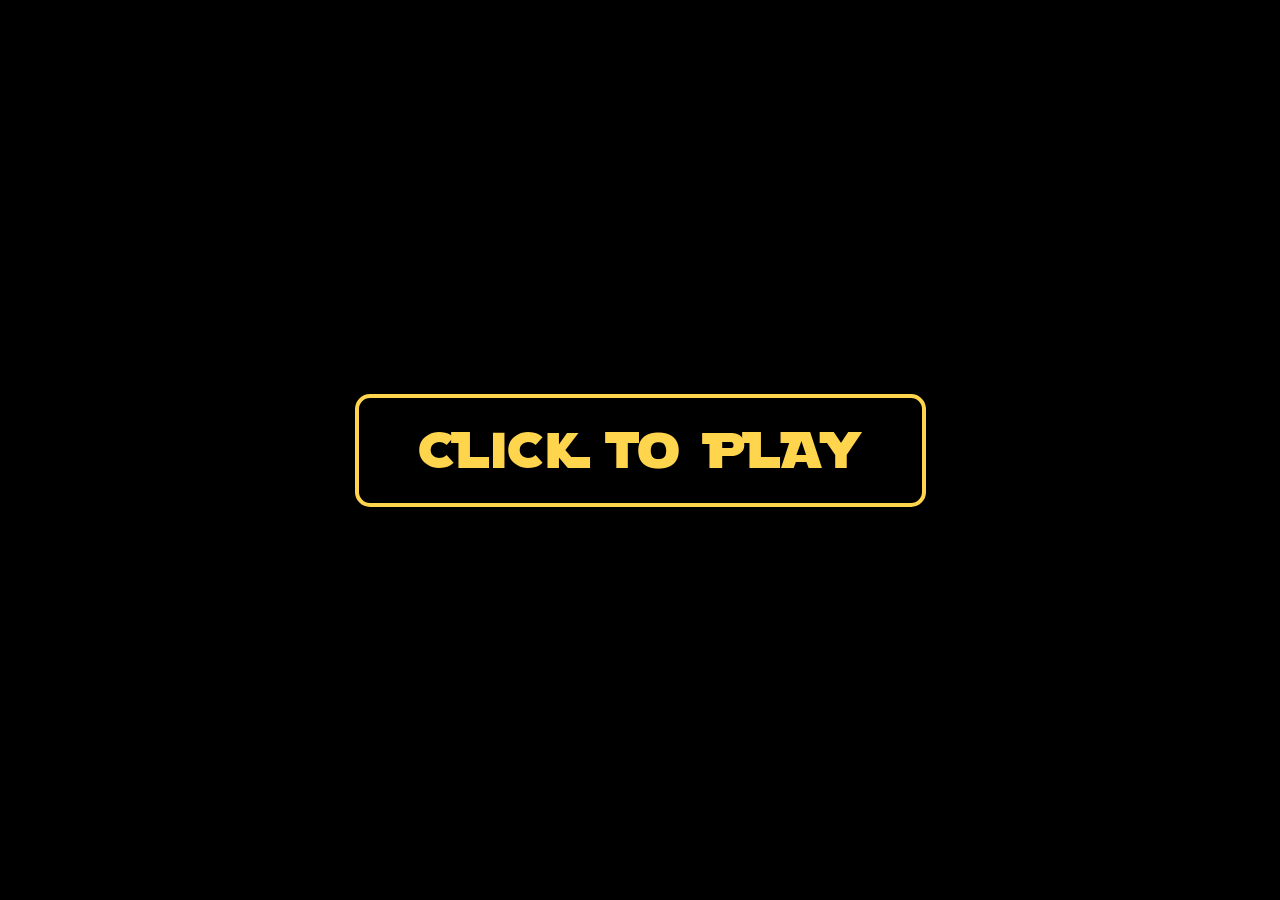
==== index.html @ 8f39fce4 "adjust youtube link timing" ====
<!DOCTYPE html>
<html lang="en">
<head>
    <meta charset="UTF-8">
    <meta name="viewport" content="width=device-width, initial-scale=1.0">
    <title>Snack Wars - Opening Crawl</title>
    <link rel="preconnect" href="https://fonts.googleapis.com">
    <link rel="preconnect" href="https://fonts.gstatic.com" crossorigin>
    <link href="https://fonts.googleapis.com/css2?family=News+Cycle:wght@400;700&display=swap" rel="stylesheet">
    <style>
        /* 
         * ANIMATION SPEED CONTROL
         * 
         * --time-factor: Controls the crawling text scroll speed
         *   - 1.0 = normal speed (default)
         *   - 0.7 = 30% faster (current setting)
         *   - 0.5 = 2x faster
         *   - 2.0 = 2x slower
         * 
         * Logo animation always stays at original speed (11s)
         * Only the text crawl is affected by this factor.
         */
        :root {
            --time-factor: 1.5;
            
            /* Logo timings - always original speed */
            --logo-duration: 11s;
            --logo-delay: 9s;
            
            /* Intro text - original speed */
            --intro-duration: 6s;
            --intro-delay: 1s;
            
            /* Crawl timings - affected by time factor */
            --crawl-duration: calc(73s * var(--time-factor));
            --crawl-delay: 16.5s;
            
            /* Ending - affected by time factor */
            --ending-duration: calc(7s * var(--time-factor));
            --ending-delay: calc(86s * var(--time-factor));
            
            /* YouTube link visibility */
            --youtube-duration: calc(65s * var(--time-factor));
            --youtube-delay: 3s;
        }

        @font-face {
            font-family: StarWars;
            src: url('./Starjedi.ttf') format('truetype');
        }

        @font-face {
            font-family: StarWarsTitle;
            src: url('./SWCrawlTitle3.ttf') format('truetype');
        }

        * {
            margin: 0;
            padding: 0;
            box-sizing: border-box;
        }

        body {
            margin: 0;
            width: 100%;
            height: 100%;
            background: url('https://kassellabs.us-east-1.linodeobjects.com/static-assets/star-wars/bg-stars.png') repeat;
            background-color: black;
            color: #ffd54e;
            font-family: 'News Cycle', sans-serif;
            overflow: hidden;
        }

        /* Play Button Screen */
        #playScreen {
            position: fixed;
            top: 0;
            left: 0;
            width: 100%;
            height: 100%;
            display: flex;
            align-items: center;
            justify-content: center;
            z-index: 100;
        }

        #playButton {
            padding: 20px 60px 30px;
            font-size: 50px;
            background-color: transparent;
            color: #ffd54e;
            border: 4px solid #ffd54e;
            border-radius: 15px;
            cursor: pointer;
            font-family: StarWars, sans-serif;
            text-transform: uppercase;
            letter-spacing: 3px;
            line-height: 1.1em;
            transition: all 0.3s ease;
        }

        #playButton:hover {
            background-color: #ffd54e;
            color: black;
            box-shadow: 0 0 20px rgba(255, 213, 78, 0.5);
        }

        /* Animation Container */
        #animationContainer {
            display: none;
            width: 100%;
            height: 100%;
        }

        body.playing #animationContainer {
            display: block;
        }

        body.playing #playScreen {
            display: none;
        }

        /* Star Wars Animation */
        .starwarsAnimation {
            position: fixed;
            top: 0;
            left: 0;
            width: 100%;
            height: 100%;
            letter-spacing: .15em;
            font-weight: 700;
            font-size: 1em;
            line-height: normal;
        }

        /* Intro Text */
        .introBackground {
            position: absolute;
            top: 0;
            left: 0;
            display: flex;
            align-items: center;
            justify-content: center;
            width: 100vw;
            height: 100vh;
            background-color: black;
            opacity: 0;
        }

        body.playing .introBackground {
            animation: introBackgroundAnimation 9s;
        }

        .intro {
            padding-right: 5%;
            padding-left: 5%;
            color: #4bd5ee;
            font-weight: 400;
            font-size: 4.5vw;
            opacity: 0;
            transform: scaleX(1.1);
        }

        body.playing .intro {
            animation: introTextAnimation var(--intro-duration) ease-out var(--intro-delay);
        }

        /* Logo */
        #logo {
            position: absolute;
            top: 50%;
            left: 50%;
            transform: translate(-50%, -50%);
            text-align: center;
            font-family: StarWars, sans-serif;
            opacity: 0;
            width: 100vw;
        }

        body.playing #logo {
            animation: logoAnimation var(--logo-duration) cubic-bezier(.11, .6, .48, .88) var(--logo-delay);
        }

        .logoSub {
            width: 100%;
        }

        #logoDefault {
            width: 100%;
            max-width: 800px;
            height: auto;
            display: none;
            margin: 0 auto;
        }

        .logoText {
            display: flex;
            flex-direction: column;
            align-items: center;
            color: black;
            text-shadow:
                -2px -2px 0 #ffd54e,
                2px -2px 0 #ffd54e,
                -2px 2px 0 #ffd54e,
                2px 2px 0 #ffd54e,
                -3px 0 0 #ffd54e,
                3px 0 0 #ffd54e,
                0 -3px 0 #ffd54e,
                0 3px 0 #ffd54e;
            letter-spacing: .18em;
            font-size: 200px;
            line-height: 1em;
            font-family: StarWars, sans-serif;
        }

        .logoText div {
            white-space: nowrap;
        }

        /* Titles/Crawl */
        #titles {
            position: absolute;
            top: auto;
            bottom: 0;
            left: 50%;
            overflow: hidden;
            margin: 0 0 0 -7.325em;
            width: 14.65em;
            height: 50em;
            text-align: justify;
            word-wrap: break-word;
            font-size: 350%;
            transform-origin: 50% 100%;
            transform: perspective(300px) rotateX(25deg);
        }

        #titles > div {
            position: absolute;
            top: 100%;
            width: 100%;
        }

        body.playing #titles > div {
            animation: titlesAnimation var(--crawl-duration) linear var(--crawl-delay) forwards;
        }

        #titles > div > p {
            margin: 1.35em 0 1.85em 0;
            line-height: 1.35em;
            backface-visibility: hidden;
        }

        .tcenter {
            margin: 1.35em 0 -1em 0;
            text-align: center;
        }

        #title {
            transform: scaleY(2);
            margin-top: 3.5em;
            margin-bottom: 1.6em;
            text-transform: uppercase;
            font-family: 'News Cycle', sans-serif;
            font-size: 210%;
            font-weight: bold;
            letter-spacing: 0.1em;
        }

        #episode {
            margin-bottom: -2em;
            font-family: StarWarsTitle, sans-serif;
            text-transform: lowercase;
            font-size: 110%;
        }

        #text {
            line-height: 1.4em;
        }

        #text p {
            margin: 1em 0;
        }

        /* Background Space */
        #backgroundSpace {
            position: absolute;
            top: 0;
            left: 0;
            width: 100%;
            height: 4100px;
            background: url('https://kassellabs.us-east-1.linodeobjects.com/static-assets/star-wars/bg-stars.png') repeat;
        }

        body.playing #backgroundSpace {
            animation: scrolldown var(--ending-duration) var(--ending-delay) forwards;
        }

        /* YouTube Link */
        #youtubeLink {
            position: fixed;
            bottom: 20px;
            right: 20px;
            z-index: 50;
            opacity: 0;
            transition: opacity 0.5s ease;
        }

        body.playing #youtubeLink {
            opacity: 1;
            animation: fadeInOut var(--youtube-duration) linear var(--youtube-delay) forwards;
        }

        #youtubeLink a {
            display: flex;
            align-items: center;
            gap: 10px;
            color: #ff0000;
            text-decoration: none;
            font-size: 16px;
            background: rgba(0, 0, 0, 0.8);
            padding: 10px 15px;
            border-radius: 5px;
            border: 2px solid #ff0000;
            transition: all 0.3s ease;
        }

        #youtubeLink a:hover {
            background: #ff0000;
            color: white;
        }

        #youtubeLink svg {
            width: 24px;
            height: 24px;
        }

        /* End Screen */
        #endScreen {
            position: fixed;
            top: 0;
            left: 0;
            width: 100%;
            height: 100%;
            display: flex;
            align-items: center;
            justify-content: center;
            z-index: 60;
            opacity: 0;
            pointer-events: none;
        }

        body.playing #endScreen {
            animation: fadeIn 2s ease calc(var(--crawl-delay) + var(--crawl-duration)) forwards;
            pointer-events: auto;
        }

        #endScreen a {
            display: flex;
            flex-direction: column;
            align-items: center;
            gap: 20px;
            color: #ff0000;
            text-decoration: none;
            background: rgba(0, 0, 0, 0.9);
            padding: 60px 80px;
            border-radius: 20px;
            border: 4px solid #ff0000;
            transition: all 0.3s ease;
        }

        #endScreen a:hover {
            background: #ff0000;
            color: white;
            transform: scale(1.05);
        }

        .endScreenText {
            font-size: 48px;
            font-weight: bold;
            font-family: 'News Cycle', sans-serif;
        }

        .endScreenSubtext {
            font-size: 36px;
            font-family: 'News Cycle', sans-serif;
        }

        #endScreen svg {
            width: 80px;
            height: 80px;
            margin-top: 20px;
        }

        @keyframes fadeIn {
            0% { opacity: 0; }
            100% { opacity: 1; }
        }

        /* Animations */
        @keyframes introTextAnimation {
            0% { opacity: 0; }
            20% { opacity: 1; }
            90% { opacity: 1; }
            100% { opacity: 0; }
        }

        @keyframes introBackgroundAnimation {
            0% { opacity: 1; }
            100% { opacity: 1; }
        }

        @keyframes logoAnimation {
            0% {
                transform: translate(-50%, -50%) scale(2.2);
                opacity: 1;
            }
            95% { opacity: 1; }
            100% {
                transform: translate(-50%, -50%) scale(0.01);
                opacity: 0;
            }
        }

        @keyframes titlesAnimation {
            0% {
                top: 100%;
                opacity: 1;
            }
            100% {
                top: -200%;
                opacity: 1;
            }
        }

        @keyframes scrolldown {
            0% { transform: translateY(0); }
            100% { transform: translateY(-2200px); }
        }

        @keyframes fadeInOut {
            0% { opacity: 0; }
            5% { opacity: 1; }
            95% { opacity: 1; }
            100% { opacity: 0; }
        }

        /* Mobile Responsive */
        @media only screen and (max-device-width: 500px) {
            .intro {
                font-size: 6vw;
            }

            .logoText {
                font-size: 100px;
            }

            #titles {
                bottom: 33%;
                left: 52.5%;
                font-size: 200%;
            }

            #playButton {
                padding: 12px 30px 20px;
                font-size: 40px;
            }

            #youtubeLink {
                bottom: 10px;
                right: 10px;
            }

            #youtubeLink a {
                font-size: 14px;
                padding: 8px 12px;
            }
        }
    </style>
</head>
<body>
    <!-- Play Screen -->
    <div id="playScreen">
        <button id="playButton">Click to Play</button>
    </div>

    <!-- Animation Container -->
    <div id="animationContainer">
        <article class="starwarsAnimation">
            <div id="backgroundSpace"></div>

            <div class="introBackground">
                <div id="intro" class="intro">
                    A long time ago in a galaxy far,<br>far away....
                </div>
            </div>

            <div id="logo">
                <img id="logoDefault" class="logoSub" src="./logo.svg" alt="Star Wars Logo"/>
                <div class="logoSub logoText">
                    <div>SNACK</div>
                    <div>WARS</div>
                </div>
            </div>

            <div id="titles">
                <div>
                    <p id="episode" class="tcenter">PART I</p>
                    <p id="title" class="tcenter">THE SNACK WARS</p>
                    <div id="text">
                        <p>Turmoil has engulfed the Snack Kingdoms. The Goldfish King has declared war on the Pretzel King, gathering his knights, the fearsome Reese's Pumpkins.</p>
                        <p>The Pretzel King, ruler of the Cookie armies, has assembled his warriors for battle. Two mighty monarchs prepare for sweet and savory combat.</p>
                        <p>As the first skirmish rages, the Cookies defeat the Pumpkins in the grinder of defeat. The Goldfish King retreats to his castle, only to be driven out by the Cookie forces.</p>
                        <p>Both kings have lost their palaces and must seek new warriors to continue the conflict. The Goldfish King finds an ally in the mysterious tape, while the Pretzel King takes refuge in the toy toilet.</p>
                        <p>Who will find their warriors first? And who will win the war?</p>
                    </div>
                </div>
            </div>
        </article>
    </div>

    <!-- YouTube Link -->
    <div id="youtubeLink">
        <a href="https://www.youtube.com/watch?v=jm6W73ZbYTg" target="_blank" rel="noopener noreferrer">
            <svg viewBox="0 0 24 24" fill="currentColor">
                <path d="M23.498 6.186a3.016 3.016 0 0 0-2.122-2.136C19.505 3.545 12 3.545 12 3.545s-7.505 0-9.377.505A3.017 3.017 0 0 0 .502 6.186C0 8.07 0 12 0 12s0 3.93.502 5.814a3.016 3.016 0 0 0 2.122 2.136c1.871.505 9.376.505 9.376.505s7.505 0 9.377-.505a3.015 3.015 0 0 0 2.122-2.136C24 15.93 24 12 24 12s0-3.93-.502-5.814zM9.545 15.568V8.432L15.818 12l-6.273 3.568z"/>
            </svg>
            <span>Watch "The Snack Wars, Part 1!"</span>
        </a>
    </div>

    <!-- End Screen YouTube Link -->
    <div id="endScreen">
        <a href="https://www.youtube.com/watch?v=jm6W73ZbYTg" target="_blank" rel="noopener noreferrer">
            <div class="endScreenText">Watch the full video</div>
            <div class="endScreenSubtext">"The Snack Wars, Part 1"</div>
            <svg viewBox="0 0 24 24" fill="currentColor">
                <path d="M23.498 6.186a3.016 3.016 0 0 0-2.122-2.136C19.505 3.545 12 3.545 12 3.545s-7.505 0-9.377.505A3.017 3.017 0 0 0 .502 6.186C0 8.07 0 12 0 12s0 3.93.502 5.814a3.016 3.016 0 0 0 2.122 2.136c1.871.505 9.376.505 9.376.505s7.505 0 9.377-.505a3.015 3.015 0 0 0 2.122-2.136C24 15.93 24 12 24 12s0-3.93-.502-5.814zM9.545 15.568V8.432L15.818 12l-6.273 3.568z"/>
            </svg>
        </a>
    </div>

    <!-- Audio -->
    <audio id="themeAudio" preload="auto">
        <source src="https://kassellabs.us-east-1.linodeobjects.com/static-assets/star-wars/tfa.ogg" type="audio/ogg" />
        <source src="https://kassellabs.us-east-1.linodeobjects.com/static-assets/star-wars/tfa.mp3" type="audio/mpeg" />
    </audio>

    <script>
        document.getElementById('playButton').addEventListener('click', function() {
            document.body.classList.add('playing');
            const audio = document.getElementById('themeAudio');
            audio.currentTime = 0;
            audio.play().catch(function(error) {
                console.log('Audio playback failed:', error);
            });
        });

        // Allow restarting by clicking during playback
        document.addEventListener('keydown', function(e) {
            if (e.key === 'Escape' || e.key === ' ') {
                document.body.classList.remove('playing');
                const audio = document.getElementById('themeAudio');
                audio.pause();
                audio.currentTime = 0;
            }
        });
    </script>
</body>
</html>
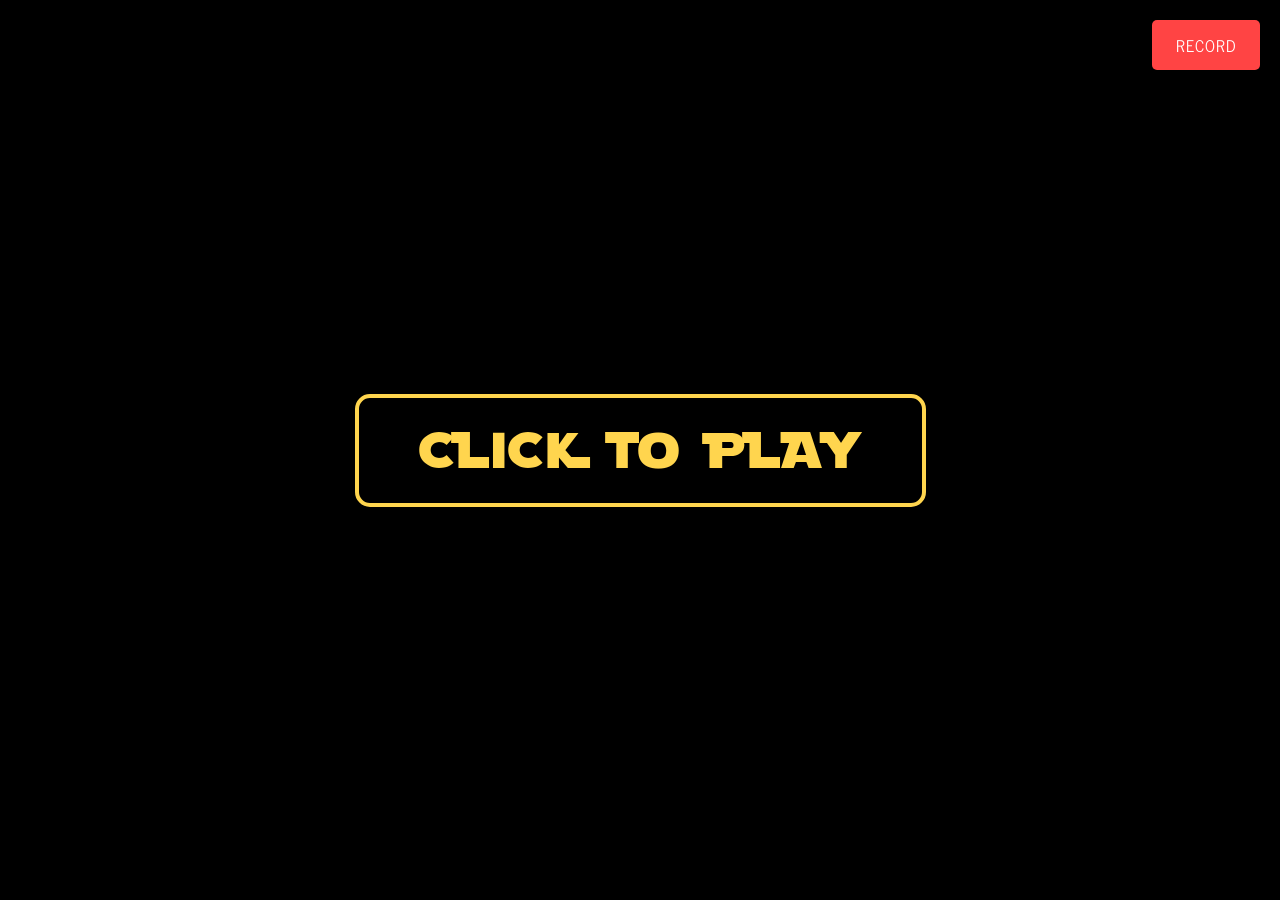
==== commit a956a04b: "Have recording working" ====
--- a/index.html
+++ b/index.html
@@ -7,481 +7,18 @@
     <link rel="preconnect" href="https://fonts.googleapis.com">
     <link rel="preconnect" href="https://fonts.gstatic.com" crossorigin>
     <link href="https://fonts.googleapis.com/css2?family=News+Cycle:wght@400;700&display=swap" rel="stylesheet">
-    <style>
-        /* 
-         * ANIMATION SPEED CONTROL
-         * 
-         * --time-factor: Controls the crawling text scroll speed
-         *   - 1.0 = normal speed (default)
-         *   - 0.7 = 30% faster (current setting)
-         *   - 0.5 = 2x faster
-         *   - 2.0 = 2x slower
-         * 
-         * Logo animation always stays at original speed (11s)
-         * Only the text crawl is affected by this factor.
-         */
-        :root {
-            --time-factor: 1.5;
-            
-            /* Logo timings - always original speed */
-            --logo-duration: 11s;
-            --logo-delay: 9s;
-            
-            /* Intro text - original speed */
-            --intro-duration: 6s;
-            --intro-delay: 1s;
-            
-            /* Crawl timings - affected by time factor */
-            --crawl-duration: calc(73s * var(--time-factor));
-            --crawl-delay: 16.5s;
-            
-            /* Ending - affected by time factor */
-            --ending-duration: calc(7s * var(--time-factor));
-            --ending-delay: calc(86s * var(--time-factor));
-            
-            /* YouTube link visibility */
-            --youtube-duration: calc(65s * var(--time-factor));
-            --youtube-delay: 3s;
-        }
-
-        @font-face {
-            font-family: StarWars;
-            src: url('./Starjedi.ttf') format('truetype');
-        }
-
-        @font-face {
-            font-family: StarWarsTitle;
-            src: url('./SWCrawlTitle3.ttf') format('truetype');
-        }
-
-        * {
-            margin: 0;
-            padding: 0;
-            box-sizing: border-box;
-        }
-
-        body {
-            margin: 0;
-            width: 100%;
-            height: 100%;
-            background: url('https://kassellabs.us-east-1.linodeobjects.com/static-assets/star-wars/bg-stars.png') repeat;
-            background-color: black;
-            color: #ffd54e;
-            font-family: 'News Cycle', sans-serif;
-            overflow: hidden;
-        }
-
-        /* Play Button Screen */
-        #playScreen {
-            position: fixed;
-            top: 0;
-            left: 0;
-            width: 100%;
-            height: 100%;
-            display: flex;
-            align-items: center;
-            justify-content: center;
-            z-index: 100;
-        }
-
-        #playButton {
-            padding: 20px 60px 30px;
-            font-size: 50px;
-            background-color: transparent;
-            color: #ffd54e;
-            border: 4px solid #ffd54e;
-            border-radius: 15px;
-            cursor: pointer;
-            font-family: StarWars, sans-serif;
-            text-transform: uppercase;
-            letter-spacing: 3px;
-            line-height: 1.1em;
-            transition: all 0.3s ease;
-        }
-
-        #playButton:hover {
-            background-color: #ffd54e;
-            color: black;
-            box-shadow: 0 0 20px rgba(255, 213, 78, 0.5);
-        }
-
-        /* Animation Container */
-        #animationContainer {
-            display: none;
-            width: 100%;
-            height: 100%;
-        }
-
-        body.playing #animationContainer {
-            display: block;
-        }
-
-        body.playing #playScreen {
-            display: none;
-        }
-
-        /* Star Wars Animation */
-        .starwarsAnimation {
-            position: fixed;
-            top: 0;
-            left: 0;
-            width: 100%;
-            height: 100%;
-            letter-spacing: .15em;
-            font-weight: 700;
-            font-size: 1em;
-            line-height: normal;
-        }
-
-        /* Intro Text */
-        .introBackground {
-            position: absolute;
-            top: 0;
-            left: 0;
-            display: flex;
-            align-items: center;
-            justify-content: center;
-            width: 100vw;
-            height: 100vh;
-            background-color: black;
-            opacity: 0;
-        }
-
-        body.playing .introBackground {
-            animation: introBackgroundAnimation 9s;
-        }
-
-        .intro {
-            padding-right: 5%;
-            padding-left: 5%;
-            color: #4bd5ee;
-            font-weight: 400;
-            font-size: 4.5vw;
-            opacity: 0;
-            transform: scaleX(1.1);
-        }
-
-        body.playing .intro {
-            animation: introTextAnimation var(--intro-duration) ease-out var(--intro-delay);
-        }
-
-        /* Logo */
-        #logo {
-            position: absolute;
-            top: 50%;
-            left: 50%;
-            transform: translate(-50%, -50%);
-            text-align: center;
-            font-family: StarWars, sans-serif;
-            opacity: 0;
-            width: 100vw;
-        }
-
-        body.playing #logo {
-            animation: logoAnimation var(--logo-duration) cubic-bezier(.11, .6, .48, .88) var(--logo-delay);
-        }
-
-        .logoSub {
-            width: 100%;
-        }
-
-        #logoDefault {
-            width: 100%;
-            max-width: 800px;
-            height: auto;
-            display: none;
-            margin: 0 auto;
-        }
-
-        .logoText {
-            display: flex;
-            flex-direction: column;
-            align-items: center;
-            color: black;
-            text-shadow:
-                -2px -2px 0 #ffd54e,
-                2px -2px 0 #ffd54e,
-                -2px 2px 0 #ffd54e,
-                2px 2px 0 #ffd54e,
-                -3px 0 0 #ffd54e,
-                3px 0 0 #ffd54e,
-                0 -3px 0 #ffd54e,
-                0 3px 0 #ffd54e;
-            letter-spacing: .18em;
-            font-size: 200px;
-            line-height: 1em;
-            font-family: StarWars, sans-serif;
-        }
-
-        .logoText div {
-            white-space: nowrap;
-        }
-
-        /* Titles/Crawl */
-        #titles {
-            position: absolute;
-            top: auto;
-            bottom: 0;
-            left: 50%;
-            overflow: hidden;
-            margin: 0 0 0 -7.325em;
-            width: 14.65em;
-            height: 50em;
-            text-align: justify;
-            word-wrap: break-word;
-            font-size: 350%;
-            transform-origin: 50% 100%;
-            transform: perspective(300px) rotateX(25deg);
-        }
-
-        #titles > div {
-            position: absolute;
-            top: 100%;
-            width: 100%;
-        }
-
-        body.playing #titles > div {
-            animation: titlesAnimation var(--crawl-duration) linear var(--crawl-delay) forwards;
-        }
-
-        #titles > div > p {
-            margin: 1.35em 0 1.85em 0;
-            line-height: 1.35em;
-            backface-visibility: hidden;
-        }
-
-        .tcenter {
-            margin: 1.35em 0 -1em 0;
-            text-align: center;
-        }
-
-        #title {
-            transform: scaleY(2);
-            margin-top: 3.5em;
-            margin-bottom: 1.6em;
-            text-transform: uppercase;
-            font-family: 'News Cycle', sans-serif;
-            font-size: 210%;
-            font-weight: bold;
-            letter-spacing: 0.1em;
-        }
-
-        #episode {
-            margin-bottom: -2em;
-            font-family: StarWarsTitle, sans-serif;
-            text-transform: lowercase;
-            font-size: 110%;
-        }
-
-        #text {
-            line-height: 1.4em;
-        }
-
-        #text p {
-            margin: 1em 0;
-        }
-
-        /* Background Space */
-        #backgroundSpace {
-            position: absolute;
-            top: 0;
-            left: 0;
-            width: 100%;
-            height: 4100px;
-            background: url('https://kassellabs.us-east-1.linodeobjects.com/static-assets/star-wars/bg-stars.png') repeat;
-        }
-
-        body.playing #backgroundSpace {
-            animation: scrolldown var(--ending-duration) var(--ending-delay) forwards;
-        }
-
-        /* YouTube Link */
-        #youtubeLink {
-            position: fixed;
-            bottom: 20px;
-            right: 20px;
-            z-index: 50;
-            opacity: 0;
-            transition: opacity 0.5s ease;
-        }
-
-        body.playing #youtubeLink {
-            opacity: 1;
-            animation: fadeInOut var(--youtube-duration) linear var(--youtube-delay) forwards;
-        }
-
-        #youtubeLink a {
-            display: flex;
-            align-items: center;
-            gap: 10px;
-            color: #ff0000;
-            text-decoration: none;
-            font-size: 16px;
-            background: rgba(0, 0, 0, 0.8);
-            padding: 10px 15px;
-            border-radius: 5px;
-            border: 2px solid #ff0000;
-            transition: all 0.3s ease;
-        }
-
-        #youtubeLink a:hover {
-            background: #ff0000;
-            color: white;
-        }
-
-        #youtubeLink svg {
-            width: 24px;
-            height: 24px;
-        }
-
-        /* End Screen */
-        #endScreen {
-            position: fixed;
-            top: 0;
-            left: 0;
-            width: 100%;
-            height: 100%;
-            display: flex;
-            align-items: center;
-            justify-content: center;
-            z-index: 60;
-            opacity: 0;
-            pointer-events: none;
-        }
-
-        body.playing #endScreen {
-            animation: fadeIn 2s ease calc(var(--crawl-delay) + var(--crawl-duration)) forwards;
-            pointer-events: auto;
-        }
-
-        #endScreen a {
-            display: flex;
-            flex-direction: column;
-            align-items: center;
-            gap: 20px;
-            color: #ff0000;
-            text-decoration: none;
-            background: rgba(0, 0, 0, 0.9);
-            padding: 60px 80px;
-            border-radius: 20px;
-            border: 4px solid #ff0000;
-            transition: all 0.3s ease;
-        }
-
-        #endScreen a:hover {
-            background: #ff0000;
-            color: white;
-            transform: scale(1.05);
-        }
-
-        .endScreenText {
-            font-size: 48px;
-            font-weight: bold;
-            font-family: 'News Cycle', sans-serif;
-        }
-
-        .endScreenSubtext {
-            font-size: 36px;
-            font-family: 'News Cycle', sans-serif;
-        }
-
-        #endScreen svg {
-            width: 80px;
-            height: 80px;
-            margin-top: 20px;
-        }
-
-        @keyframes fadeIn {
-            0% { opacity: 0; }
-            100% { opacity: 1; }
-        }
-
-        /* Animations */
-        @keyframes introTextAnimation {
-            0% { opacity: 0; }
-            20% { opacity: 1; }
-            90% { opacity: 1; }
-            100% { opacity: 0; }
-        }
-
-        @keyframes introBackgroundAnimation {
-            0% { opacity: 1; }
-            100% { opacity: 1; }
-        }
-
-        @keyframes logoAnimation {
-            0% {
-                transform: translate(-50%, -50%) scale(2.2);
-                opacity: 1;
-            }
-            95% { opacity: 1; }
-            100% {
-                transform: translate(-50%, -50%) scale(0.01);
-                opacity: 0;
-            }
-        }
-
-        @keyframes titlesAnimation {
-            0% {
-                top: 100%;
-                opacity: 1;
-            }
-            100% {
-                top: -200%;
-                opacity: 1;
-            }
-        }
-
-        @keyframes scrolldown {
-            0% { transform: translateY(0); }
-            100% { transform: translateY(-2200px); }
-        }
-
-        @keyframes fadeInOut {
-            0% { opacity: 0; }
-            5% { opacity: 1; }
-            95% { opacity: 1; }
-            100% { opacity: 0; }
-        }
-
-        /* Mobile Responsive */
-        @media only screen and (max-device-width: 500px) {
-            .intro {
-                font-size: 6vw;
-            }
-
-            .logoText {
-                font-size: 100px;
-            }
-
-            #titles {
-                bottom: 33%;
-                left: 52.5%;
-                font-size: 200%;
-            }
-
-            #playButton {
-                padding: 12px 30px 20px;
-                font-size: 40px;
-            }
-
-            #youtubeLink {
-                bottom: 10px;
-                right: 10px;
-            }
-
-            #youtubeLink a {
-                font-size: 14px;
-                padding: 8px 12px;
-            }
-        }
-    </style>
+    <link rel="stylesheet" href="styles/variables.css">
+    <link rel="stylesheet" href="styles/animations.css">
+    <link rel="stylesheet" href="styles/main.css">
 </head>
 <body>
     <!-- Play Screen -->
     <div id="playScreen">
         <button id="playButton">Click to Play</button>
     </div>
+
+    <!-- Record Button -->
+    <button id="recordButton" class="record-button">Record</button>
 
     <!-- Animation Container -->
     <div id="animationContainer">
@@ -495,7 +32,7 @@
             </div>
 
             <div id="logo">
-                <img id="logoDefault" class="logoSub" src="./logo.svg" alt="Star Wars Logo"/>
+                <img id="logoDefault" class="logoSub" src="./static/logo.svg" alt="Star Wars Logo"/>
                 <div class="logoSub logoText">
                     <div>SNACK</div>
                     <div>WARS</div>
@@ -545,25 +82,6 @@
         <source src="https://kassellabs.us-east-1.linodeobjects.com/static-assets/star-wars/tfa.mp3" type="audio/mpeg" />
     </audio>
 
-    <script>
-        document.getElementById('playButton').addEventListener('click', function() {
-            document.body.classList.add('playing');
-            const audio = document.getElementById('themeAudio');
-            audio.currentTime = 0;
-            audio.play().catch(function(error) {
-                console.log('Audio playback failed:', error);
-            });
-        });
-
-        // Allow restarting by clicking during playback
-        document.addEventListener('keydown', function(e) {
-            if (e.key === 'Escape' || e.key === ' ') {
-                document.body.classList.remove('playing');
-                const audio = document.getElementById('themeAudio');
-                audio.pause();
-                audio.currentTime = 0;
-            }
-        });
-    </script>
+    <script src="js/main.js"></script>
 </body>
 </html>
--- a/styles/variables.css
+++ b/styles/variables.css
@@ -0,0 +1,37 @@
+:root {
+    /* 
+     * ANIMATION SPEED CONTROL
+     * 
+     * --time-factor: Controls the crawling text scroll speed
+     *   - 1.0 = normal speed (default)
+     *   - 0.7 = 30% faster (current setting)
+     *   - 0.5 = 2x faster
+     *   - 2.0 = 2x slower
+     * 
+     * Logo animation always stays at original speed (11s)
+     * Only the text crawl is affected by this factor.
+     */
+    --time-factor: 1.5;
+
+    /* use this for testing */
+    /* --time-factor: 0.2; */
+    
+    /* Logo timings - always original speed */
+    --logo-duration: 11s;
+    --logo-delay: 9s;
+    
+    /* Intro text - original speed */
+    --intro-duration: 6s;
+    --intro-delay: 1s;
+    
+    /* Crawl timings - affected by time factor */
+    --crawl-duration: calc(73s * var(--time-factor));
+    --crawl-delay: 16.5s;
+    
+    /* Ending - affected by time factor */
+    --ending-duration: calc(7s * var(--time-factor));
+    --ending-delay: calc(86s * var(--time-factor));
+    
+    /* End screen fade-in - starts 5s before crawl ends */
+    --end-screen-delay: calc(var(--crawl-delay) + var(--crawl-duration) - (28.5s * var(--time-factor)));
+}
--- a/styles/animations.css
+++ b/styles/animations.css
@@ -0,0 +1,76 @@
+/* Animation Keyframes */
+
+@keyframes introTextAnimation {
+    0% { opacity: 0; }
+    20% { opacity: 1; }
+    90% { opacity: 1; }
+    100% { opacity: 0; }
+}
+
+@keyframes introBackgroundAnimation {
+    0% { opacity: 1; }
+    100% { opacity: 1; }
+}
+
+@keyframes logoAnimation {
+    0% {
+        transform: translate(-50%, -50%) scale(2.2);
+        opacity: 1;
+    }
+    95% { opacity: 1; }
+    100% {
+        transform: translate(-50%, -50%) scale(0.01);
+        opacity: 0;
+    }
+}
+
+@keyframes titlesAnimation {
+    0% {
+        top: 100%;
+        opacity: 1;
+    }
+    100% {
+        top: -200%;
+        opacity: 1;
+    }
+}
+
+@keyframes scrolldown {
+    0% { transform: translateY(0); }
+    100% { transform: translateY(-2200px); }
+}
+
+@keyframes fadeInScreen {
+    0% { opacity: 0; pointer-events: none; }
+    100% { opacity: 1; pointer-events: auto; }
+}
+
+/* Animation triggers - these apply when body has 'playing' class */
+
+body.playing .introBackground {
+    animation: introBackgroundAnimation 9s;
+}
+
+body.playing .intro {
+    animation: introTextAnimation var(--intro-duration) ease-out var(--intro-delay);
+}
+
+body.playing #logo {
+    animation: logoAnimation var(--logo-duration) cubic-bezier(.11, .6, .48, .88) var(--logo-delay);
+}
+
+body.playing #titles > div {
+    animation: titlesAnimation var(--crawl-duration) linear var(--crawl-delay) forwards;
+}
+
+body.playing #backgroundSpace {
+    animation: scrolldown var(--ending-duration) var(--ending-delay) forwards;
+}
+
+body.playing #youtubeLink {
+    opacity: 1;
+}
+
+body.playing #endScreen {
+    animation: fadeInScreen 2s ease var(--end-screen-delay) forwards;
+}
--- a/styles/main.css
+++ b/styles/main.css
@@ -0,0 +1,409 @@
+/* Main Styles - Star Wars Opening Crawl */
+
+/* Record Button - positioned outside recording area */
+.record-button {
+    position: fixed;
+    top: 20px;
+    right: 20px;
+    z-index: 200;
+    padding: 12px 24px;
+    font-size: 16px;
+    background-color: #ff4444;
+    color: white;
+    border: none;
+    border-radius: 5px;
+    cursor: pointer;
+    font-family: 'News Cycle', sans-serif;
+    text-transform: uppercase;
+    letter-spacing: 1px;
+    transition: all 0.3s ease;
+}
+
+.record-button:hover {
+    background-color: #ff6666;
+    transform: scale(1.05);
+}
+
+.record-button.recording {
+    background-color: #ff0000;
+    animation: pulse 1s infinite;
+}
+
+.record-button.hidden {
+    opacity: 0;
+    pointer-events: none;
+}
+
+@keyframes pulse {
+    0%, 100% { opacity: 1; }
+    50% { opacity: 0.7; }
+}
+
+@import url('variables.css');
+@import url('animations.css');
+
+@font-face {
+    font-family: StarWars;
+    src: url('../static/Starjedi.ttf') format('truetype');
+}
+
+@font-face {
+    font-family: StarWarsTitle;
+    src: url('../static/SWCrawlTitle3.ttf') format('truetype');
+}
+
+* {
+    margin: 0;
+    padding: 0;
+    box-sizing: border-box;
+}
+
+body {
+    margin: 0;
+    width: 100%;
+    height: 100%;
+    background: url('./static/bg-stars.png') repeat;
+    background-color: black;
+    color: #ffd54e;
+    font-family: 'News Cycle', sans-serif;
+    overflow: hidden;
+}
+
+/* Play Button Screen */
+#playScreen {
+    position: fixed;
+    top: 0;
+    left: 0;
+    width: 100%;
+    height: 100%;
+    display: flex;
+    align-items: center;
+    justify-content: center;
+    z-index: 100;
+}
+
+#playButton {
+    padding: 20px 60px 30px;
+    font-size: 50px;
+    background-color: transparent;
+    color: #ffd54e;
+    border: 4px solid #ffd54e;
+    border-radius: 15px;
+    cursor: pointer;
+    font-family: StarWars, sans-serif;
+    text-transform: uppercase;
+    letter-spacing: 3px;
+    line-height: 1.1em;
+    transition: all 0.3s ease;
+}
+
+#playButton:hover {
+    background-color: #ffd54e;
+    color: black;
+    box-shadow: 0 0 20px rgba(255, 213, 78, 0.5);
+}
+
+/* Animation Container */
+#animationContainer {
+    display: none;
+    width: 100%;
+    height: 100%;
+}
+
+body.playing #animationContainer {
+    display: block;
+}
+
+body.playing #playScreen {
+    display: none;
+}
+
+/* Star Wars Animation */
+.starwarsAnimation {
+    position: fixed;
+    top: 0;
+    left: 0;
+    width: 100%;
+    height: 100%;
+    letter-spacing: .15em;
+    font-weight: 700;
+    font-size: 1em;
+    line-height: normal;
+}
+
+/* Intro Text */
+.introBackground {
+    position: absolute;
+    top: 0;
+    left: 0;
+    display: flex;
+    align-items: center;
+    justify-content: center;
+    width: 100vw;
+    height: 100vh;
+    background-color: black;
+    opacity: 0;
+}
+
+.intro {
+    padding-right: 5%;
+    padding-left: 5%;
+    color: #4bd5ee;
+    font-weight: 400;
+    font-size: 4.5vw;
+    opacity: 0;
+    transform: scaleX(1.1);
+}
+
+/* Logo */
+#logo {
+    position: absolute;
+    top: 50%;
+    left: 50%;
+    transform: translate(-50%, -50%);
+    text-align: center;
+    font-family: StarWars, sans-serif;
+    opacity: 0;
+    width: 100vw;
+}
+
+.logoSub {
+    width: 100%;
+}
+
+#logoDefault {
+    width: 100%;
+    max-width: 800px;
+    height: auto;
+    display: none;
+    margin: 0 auto;
+}
+
+.logoText {
+    display: flex;
+    flex-direction: column;
+    align-items: center;
+    color: black;
+    text-shadow:
+        -2px -2px 0 #ffd54e,
+        2px -2px 0 #ffd54e,
+        -2px 2px 0 #ffd54e,
+        2px 2px 0 #ffd54e,
+        -3px 0 0 #ffd54e,
+        3px 0 0 #ffd54e,
+        0 -3px 0 #ffd54e,
+        0 3px 0 #ffd54e;
+    letter-spacing: .18em;
+    font-size: 200px;
+    line-height: 1em;
+    font-family: StarWars, sans-serif;
+}
+
+.logoText div {
+    white-space: nowrap;
+}
+
+/* Titles/Crawl */
+#titles {
+    position: absolute;
+    top: auto;
+    bottom: 0;
+    left: 50%;
+    overflow: hidden;
+    margin: 0 0 0 -7.325em;
+    width: 14.65em;
+    height: 50em;
+    text-align: justify;
+    word-wrap: break-word;
+    font-size: 350%;
+    transform-origin: 50% 100%;
+    transform: perspective(300px) rotateX(25deg);
+}
+
+#titles > div {
+    position: absolute;
+    top: 100%;
+    width: 100%;
+}
+
+#titles > div > p {
+    margin: 1.35em 0 1.85em 0;
+    line-height: 1.35em;
+    backface-visibility: hidden;
+}
+
+.tcenter {
+    margin: 1.35em 0 -1em 0;
+    text-align: center;
+}
+
+#title {
+    transform: scaleY(2);
+    margin-top: 3.5em;
+    margin-bottom: 1.6em;
+    text-transform: uppercase;
+    font-family: 'News Cycle', sans-serif;
+    font-size: 210%;
+    font-weight: bold;
+    letter-spacing: 0.1em;
+}
+
+#episode {
+    margin-bottom: -2em;
+    font-family: StarWarsTitle, sans-serif;
+    text-transform: lowercase;
+    font-size: 110%;
+}
+
+#text {
+    line-height: 1.4em;
+}
+
+#text p {
+    margin: 1em 0;
+}
+
+/* Background Space */
+#backgroundSpace {
+    position: absolute;
+    top: 0;
+    left: 0;
+    width: 100%;
+    height: 4100px;
+    background: url('./static/bg-stars.png') repeat;
+}
+
+/* YouTube Link - Static, always visible in lower right */
+#youtubeLink {
+    position: fixed;
+    bottom: 20px;
+    right: 20px;
+    z-index: 50;
+    opacity: 0;
+    transition: opacity 0.5s ease;
+}
+
+#youtubeLink a {
+    display: flex;
+    align-items: center;
+    gap: 10px;
+    color: #ff0000;
+    text-decoration: none;
+    font-size: 16px;
+    background: rgba(0, 0, 0, 0.8);
+    padding: 10px 15px;
+    border-radius: 5px;
+    border: 2px solid #ff0000;
+    transition: all 0.3s ease;
+}
+
+#youtubeLink a:hover {
+    background: #ff0000;
+    color: white;
+}
+
+#youtubeLink svg {
+    width: 24px;
+    height: 24px;
+}
+
+/* End Screen */
+#endScreen {
+    position: fixed;
+    top: 0;
+    left: 0;
+    width: 100%;
+    height: 100%;
+    display: flex;
+    align-items: center;
+    justify-content: center;
+    z-index: 60;
+    opacity: 0;
+    pointer-events: none;
+}
+
+#endScreen a {
+    display: flex;
+    flex-direction: column;
+    align-items: center;
+    gap: 20px;
+    color: #ff0000;
+    text-decoration: none;
+    background: rgba(0, 0, 0, 0.9);
+    padding: 60px 80px;
+    border-radius: 20px;
+    border: 4px solid #ff0000;
+    transition: all 0.3s ease;
+}
+
+#endScreen a:hover {
+    color: white;
+    background: #ff0000;
+    transform: scale(1.05);
+}
+
+.endScreenText {
+    font-size: 48px;
+    font-weight: bold;
+    font-family: 'News Cycle', sans-serif;
+}
+
+.endScreenSubtext {
+    font-size: 36px;
+    font-family: 'News Cycle', sans-serif;
+}
+
+#endScreen svg {
+    width: 80px;
+    height: 80px;
+    margin-top: 20px;
+}
+
+/* Mobile Responsive */
+@media only screen and (max-device-width: 750px) {
+    .intro {
+        font-size: 6vw;
+    }
+
+    .logoText {
+        font-size: 100px;
+    }
+
+    #titles {
+        bottom: 0;
+        left: 50%;
+        font-size: 180%;
+    }
+
+    #playButton {
+        padding: 12px 30px 20px;
+        font-size: 40px;
+    }
+
+    #youtubeLink {
+        bottom: 10px;
+        right: 10px;
+    }
+
+    #youtubeLink a {
+        font-size: 14px;
+        padding: 8px 12px;
+    }
+
+    #endScreen {
+        padding: 20px;
+    }
+
+    #endScreen a {
+        max-width: 90%;
+        padding: 40px 30px;
+    }
+
+    .endScreenText {
+        font-size: 28px;
+    }
+
+    .endScreenSubtext {
+        font-size: 20px;
+    }
+}
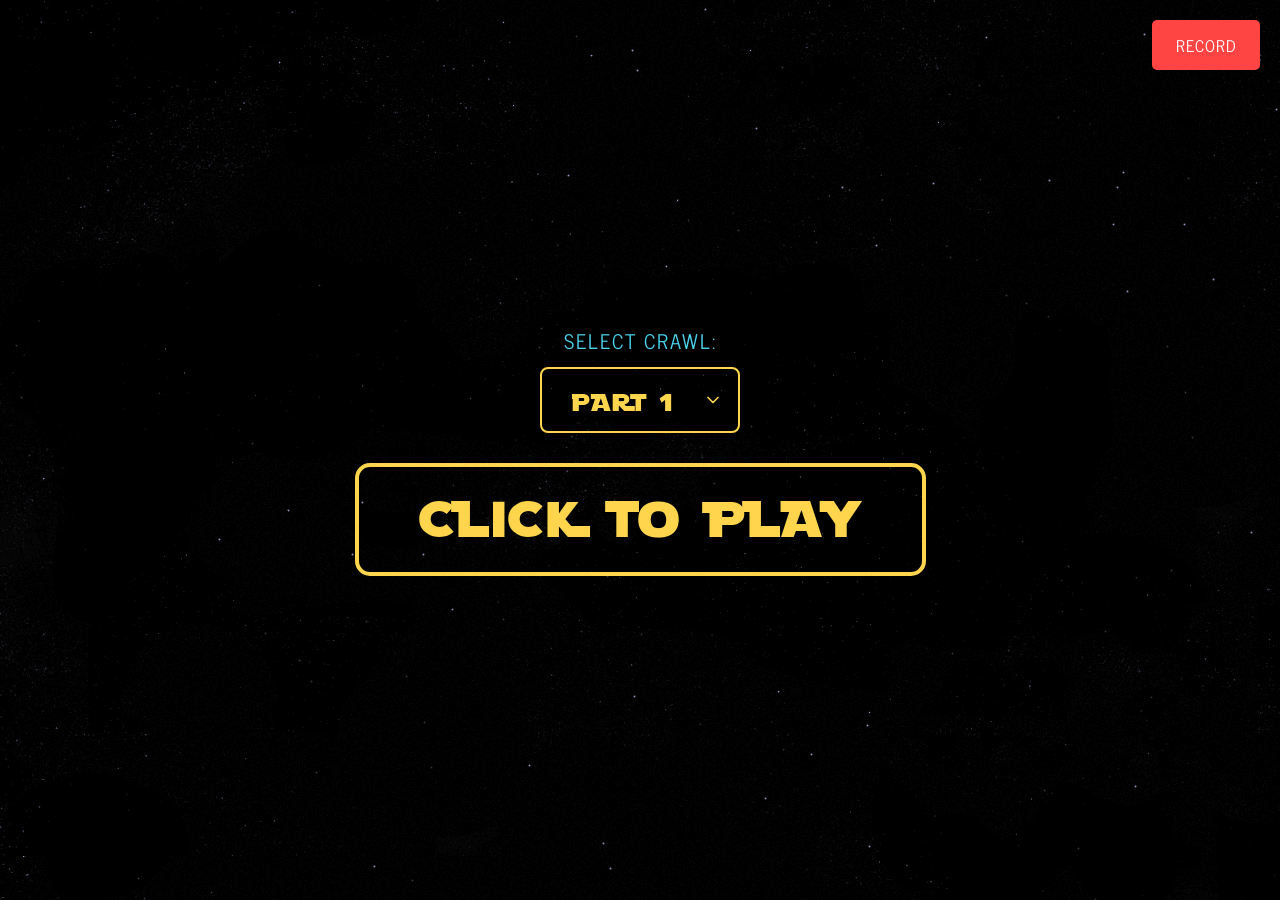
==== commit 0087ee50: "all the crawls" ====
--- a/index.html
+++ b/index.html
@@ -14,6 +14,10 @@
 <body>
     <!-- Play Screen -->
     <div id="playScreen">
+        <div id="crawlSelector" class="crawl-selector">
+            <label for="crawlSelect">Select Crawl:</label>
+            <select id="crawlSelect"></select>
+        </div>
         <button id="playButton">Click to Play</button>
     </div>
 
@@ -41,15 +45,9 @@
 
             <div id="titles">
                 <div>
-                    <p id="episode" class="tcenter">PART I</p>
-                    <p id="title" class="tcenter">THE SNACK WARS</p>
-                    <div id="text">
-                        <p>Turmoil has engulfed the Snack Kingdoms. The Goldfish King has declared war on the Pretzel King, gathering his knights, the fearsome Reese's Pumpkins.</p>
-                        <p>The Pretzel King, ruler of the Cookie armies, has assembled his warriors for battle. Two mighty monarchs prepare for sweet and savory combat.</p>
-                        <p>As the first skirmish rages, the Cookies defeat the Pumpkins in the grinder of defeat. The Goldfish King retreats to his castle, only to be driven out by the Cookie forces.</p>
-                        <p>Both kings have lost their palaces and must seek new warriors to continue the conflict. The Goldfish King finds an ally in the mysterious tape, while the Pretzel King takes refuge in the toy toilet.</p>
-                        <p>Who will find their warriors first? And who will win the war?</p>
-                    </div>
+                    <p id="episode" class="tcenter"></p>
+                    <p id="title" class="tcenter"></p>
+                    <div id="text"></div>
                 </div>
             </div>
         </article>
@@ -79,7 +77,7 @@
     <!-- Audio -->
     <audio id="themeAudio" preload="auto">
         <source src="https://kassellabs.us-east-1.linodeobjects.com/static-assets/star-wars/tfa.ogg" type="audio/ogg" />
-        <source src="https://kassellabs.us-east-1.linodeobjects.com/static-assets/star-wars/tfa.mp3" type="audio/mpeg" />
+        <source src="./static/tfa.mp3" type="audio/mpeg" />
     </audio>
 
     <script src="js/main.js"></script>
--- a/styles/main.css
+++ b/styles/main.css
@@ -39,6 +39,20 @@
     50% { opacity: 0.7; }
 }
 
+/* Hide UI elements and cursor when recording */
+body.hide-ui #recordButton,
+body.hide-ui #recordButton.recording,
+body.hide-ui #youtubeLink,
+body.hide-ui #endScreen {
+    opacity: 0 !important;
+    pointer-events: none !important;
+    animation: none !important;
+}
+
+body.hide-ui {
+    cursor: none !important;
+}
+
 @import url('variables.css');
 @import url('animations.css');
 
@@ -62,7 +76,7 @@
     margin: 0;
     width: 100%;
     height: 100%;
-    background: url('./static/bg-stars.png') repeat;
+    background: url('../static/bg-stars.png') repeat;
     background-color: black;
     color: #ffd54e;
     font-family: 'News Cycle', sans-serif;
@@ -77,9 +91,57 @@
     width: 100%;
     height: 100%;
     display: flex;
+    flex-direction: column;
     align-items: center;
     justify-content: center;
     z-index: 100;
+}
+
+/* Crawl Selector */
+.crawl-selector {
+    margin-bottom: 30px;
+    text-align: center;
+}
+
+.crawl-selector label {
+    display: block;
+    margin-bottom: 10px;
+    font-size: 20px;
+    color: #4bd5ee;
+    font-family: 'News Cycle', sans-serif;
+    text-transform: uppercase;
+    letter-spacing: 2px;
+}
+
+#crawlSelect {
+    padding: 12px 30px;
+    font-size: 24px;
+    background-color: transparent;
+    color: #ffd54e;
+    border: 2px solid #ffd54e;
+    border-radius: 8px;
+    cursor: pointer;
+    font-family: StarWars, sans-serif;
+    text-transform: uppercase;
+    letter-spacing: 2px;
+    min-width: 200px;
+    appearance: none;
+    -webkit-appearance: none;
+    -moz-appearance: none;
+    background-image: url("data:image/svg+xml;charset=UTF-8,%3csvg xmlns='http://www.w3.org/2000/svg' viewBox='0 0 24 24' fill='none' stroke='%23ffd54e' stroke-width='2' stroke-linecap='round' stroke-linejoin='round'%3e%3cpolyline points='6 9 12 15 18 9'%3e%3c/polyline%3e%3c/svg%3e");
+    background-repeat: no-repeat;
+    background-position: right 15px center;
+    background-size: 20px;
+    padding-right: 50px;
+}
+
+#crawlSelect:hover {
+    background-color: rgba(255, 213, 78, 0.1);
+}
+
+#crawlSelect option {
+    background-color: black;
+    color: #ffd54e;
 }
 
 #playButton {
@@ -270,7 +332,7 @@
     left: 0;
     width: 100%;
     height: 4100px;
-    background: url('./static/bg-stars.png') repeat;
+    background: url('../static/bg-stars.png') repeat;
 }
 
 /* YouTube Link - Static, always visible in lower right */
